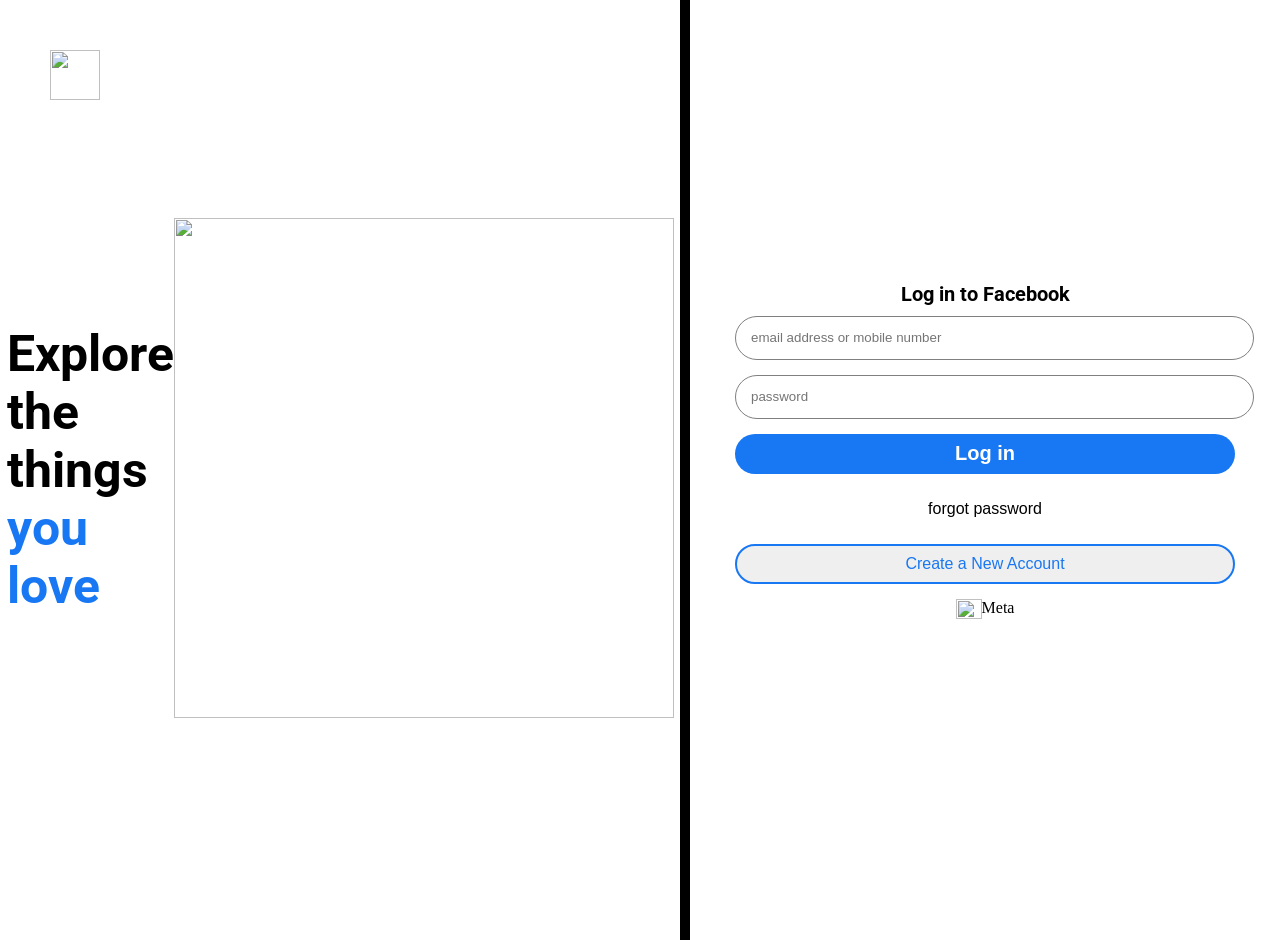
==== facebook UI/login.html @ 80f83067 "facebook" ====
<!doctype html>
<html lang="en">
  <head>
    <meta charset="UTF-8" />
    <meta name="viewport" content="width=device-width, initial-scale=1.0" />
    <title>Document</title>
    <link rel="preconnect" href="https://fonts.googleapis.com" />
    <link rel="preconnect" href="https://fonts.gstatic.com" crossorigin />
    <link
      href="https://fonts.googleapis.com/css2?family=Roboto:ital,wght@0,100..900;1,100..900&display=swap"
      rel="stylesheet"
    />
    <link rel="stylesheet" href="login.css" />
  </head>
  <body>
    <div id="container">
      <!-- left box -->
      <div id="left-box">
        <img
          src="https://upload.wikimedia.org/wikipedia/commons/6/6c/Facebook_Logo_2023.png?utm_source=commons.wikimedia.org&utm_campaign=index&utm_content=original"
          alt=""
          id="fb-small-logo"
        />

        <h1>Explore the things <span id="text-blue">you love</span></h1>

        <div>
          <img
            src="./image/U45qBJmWVHU.webp"
            alt=""
            height="200px"
            width="200px"
          />
        </div>
      </div>

      <!-- right box form box -->
      <div id="right-box">
        <h1>Log in to Facebook</h1>
        
        
        <!-- form area -->
        <form id="inputBoxes">
          <div id="email">
            <input type="email" placeholder="email address or mobile number" />
          </div>
          <div id="password">
            <input type="password" placeholder="password" />
          </div>

          <div id="login-button">
            <button>Log in </button>
          </div>
          <div id="forgot-button">
            <button>forgot password </button>
          </div>

           <div id="signup-button">
            <button>Create a New Account </button>
          </div>

          <div id="meta-logo">
            <img src="https://encrypted-tbn0.gstatic.com/images?q=tbn:ANd9GcRnYlTHzIzf76dQP44xDtvT3fRI3c9C7B5DFVs8TgKXafimXRbehr-5pmE&s=10" alt="">Meta
          </div>
        </form>



      </div>
    </div>
  </body>
</html>
---- facebook UI/login.css ----
*{
    margin: 0px;
}
#container {
    display: flex;
}


#left-box {
    /* background-color: black; */
    height: 100vh;
    width: 50%;
    display: flex;
    justify-content: center;
    align-items: center;
    padding: 20px;
    position: relative;
    border-right: 10px solid black;
}

#fb-small-logo {
    height: 50px;
    width: 50px;
    position: absolute;
    top: 50px;
    left: 50px;
}

#left-box > h1 {
    font-family: "Roboto", sans-serif;
  font-optical-sizing: auto;
  font-weight:weight;
  font-style: normal;
  /* font-variation-settings:
    "wdth" 100; */
    font-size: 50px;
}

#text-blue {
    color: rgba(24, 119, 242);
}

#left-box > div > img {
    height: 500px;
    width: 500px;
}

#right-box {
    height: 100vh;
    /* background-color: red; */
    width: 50%;
    display: flex;
    flex-direction: column;
    align-items: center;
    justify-content: center;
}

#right-box > h1 {
    margin-bottom: 10px;
    font-family: "Roboto", sans-serif;
  font-optical-sizing: auto;
  font-weight:weight;
  font-style: normal;
  /* font-variation-settings:
    "wdth" 100; */
    font-size: 20px;
}

#inputBoxes {
    /* background-color: purple; */
    width: 500px;
   
    
}

#inputBoxes > #email , #inputBoxes  > #password{
    width: 100%;
    margin-bottom: 15px;

}

#email > input , #password > input {
 width: 100%;
    /* background-color: black; */
    height: 40px;
    border-radius: 55px;
    padding-left: 15px;
    border: 1px solid gray;
    
}

#login-button {
    width: 100%;
}

#login-button > button {
   width: 100%;
   height: 40px;
   background-color: rgba(24, 119, 242);
   color: white;
   font-weight: bold;
   font-size: 20px;
   border-radius: 50px;
   border: none;
   cursor: pointer;
   margin-bottom: 15px;
}


#forgot-button {
    width: 100%;
}

#forgot-button > button {
   width: 100%;
   height: 40px;
   background-color: white;
   color: black;
font-size: 16px;
font-weight: 400;
   border-radius: 50px;
   border: none;
   cursor: pointer;
   margin-bottom: 15px;
}

#forgot-button > button:hover {
  background-color: gray;
}


#signup-button {
     width: 100%;
        margin-bottom: 15px;
}

#signup-button > button {
   width: 100%;
   height: 40px;
   color: rgba(24, 119, 242);
   
font-size: 16px;
font-weight: 400;
   border-radius: 54px;
   border: 2px solid rgba(24, 119, 242);
   cursor: pointer;
}

#signup-button   > button:hover {
  background-color: rgb(255, 255, 255);
}


#meta-logo  {
    display: flex;
    justify-content: center;
    
}

#meta-logo > img  {
height: 20px;
width: 26px;
    
}
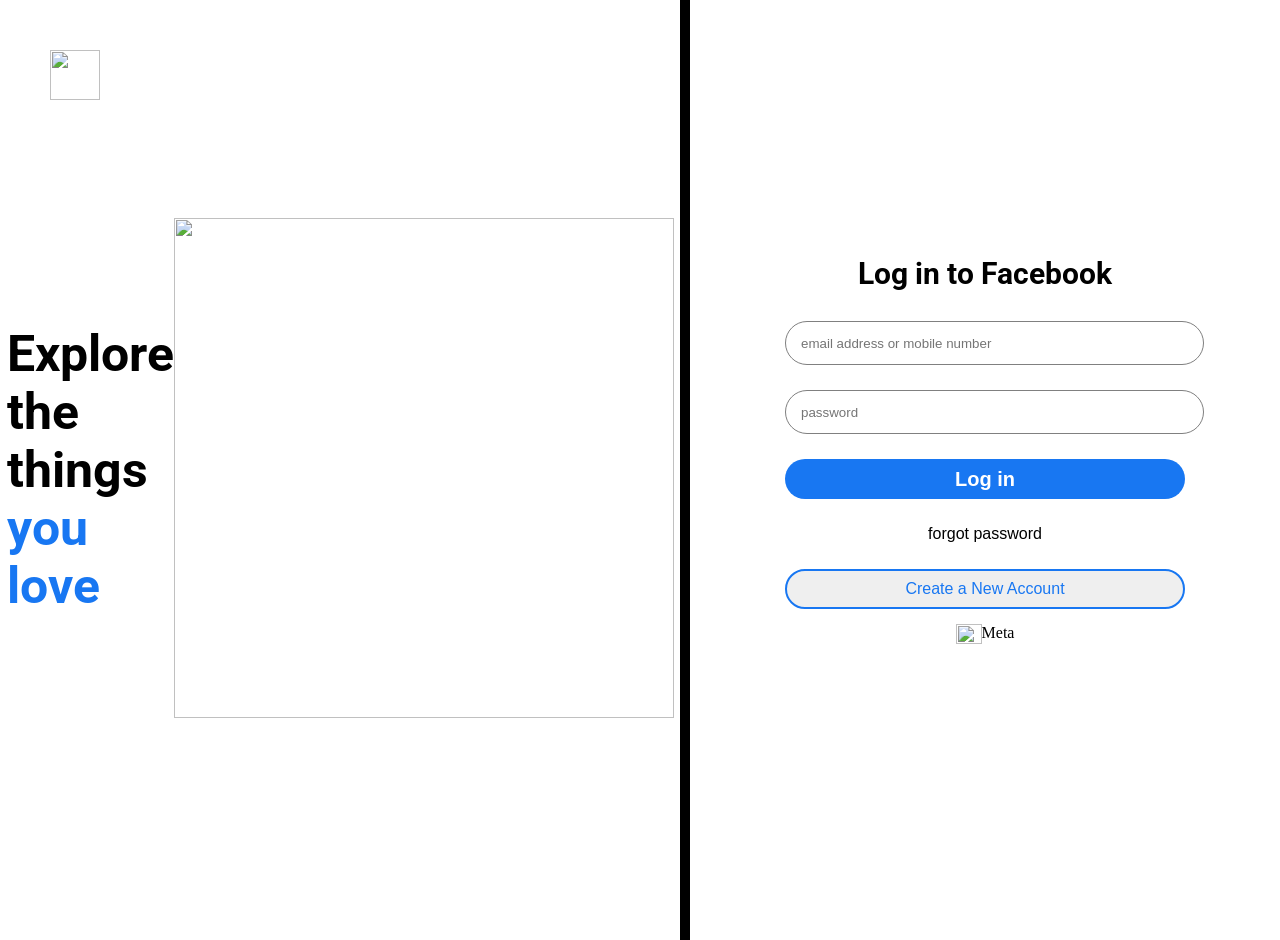
==== commit d7cc47f1: "facebook ui" ====
--- a/facebook UI/login.html
+++ b/facebook UI/login.html
@@ -3,7 +3,7 @@
   <head>
     <meta charset="UTF-8" />
     <meta name="viewport" content="width=device-width, initial-scale=1.0" />
-    <title>Document</title>
+    <title>facebook login</title>
     <link rel="preconnect" href="https://fonts.googleapis.com" />
     <link rel="preconnect" href="https://fonts.gstatic.com" crossorigin />
     <link
@@ -14,7 +14,7 @@
   </head>
   <body>
     <div id="container">
-      <!-- left box -->
+      
       <div id="left-box">
         <img
           src="https://upload.wikimedia.org/wikipedia/commons/6/6c/Facebook_Logo_2023.png?utm_source=commons.wikimedia.org&utm_campaign=index&utm_content=original"
@@ -34,12 +34,9 @@
         </div>
       </div>
 
-      <!-- right box form box -->
       <div id="right-box">
         <h1>Log in to Facebook</h1>
         
-        
-        <!-- form area -->
         <form id="inputBoxes">
           <div id="email">
             <input type="email" placeholder="email address or mobile number" />
--- a/facebook UI/login.css
+++ b/facebook UI/login.css
@@ -7,7 +7,6 @@
 
 
 #left-box {
-    /* background-color: black; */
     height: 100vh;
     width: 50%;
     display: flex;
@@ -31,8 +30,6 @@
   font-optical-sizing: auto;
   font-weight:weight;
   font-style: normal;
-  /* font-variation-settings:
-    "wdth" 100; */
     font-size: 50px;
 }
 
@@ -47,7 +44,6 @@
 
 #right-box {
     height: 100vh;
-    /* background-color: red; */
     width: 50%;
     display: flex;
     flex-direction: column;
@@ -56,34 +52,29 @@
 }
 
 #right-box > h1 {
-    margin-bottom: 10px;
+    margin-bottom: 30px;
     font-family: "Roboto", sans-serif;
   font-optical-sizing: auto;
   font-weight:weight;
   font-style: normal;
-  /* font-variation-settings:
-    "wdth" 100; */
-    font-size: 20px;
+    font-size: 30px;
 }
 
 #inputBoxes {
-    /* background-color: purple; */
-    width: 500px;
-   
+    width: 400px;
     
 }
 
 #inputBoxes > #email , #inputBoxes  > #password{
     width: 100%;
-    margin-bottom: 15px;
+    margin-bottom: 25px;
 
 }
 
 #email > input , #password > input {
  width: 100%;
-    /* background-color: black; */
     height: 40px;
-    border-radius: 55px;
+    border-radius: 40px;
     padding-left: 15px;
     border: 1px solid gray;
     
